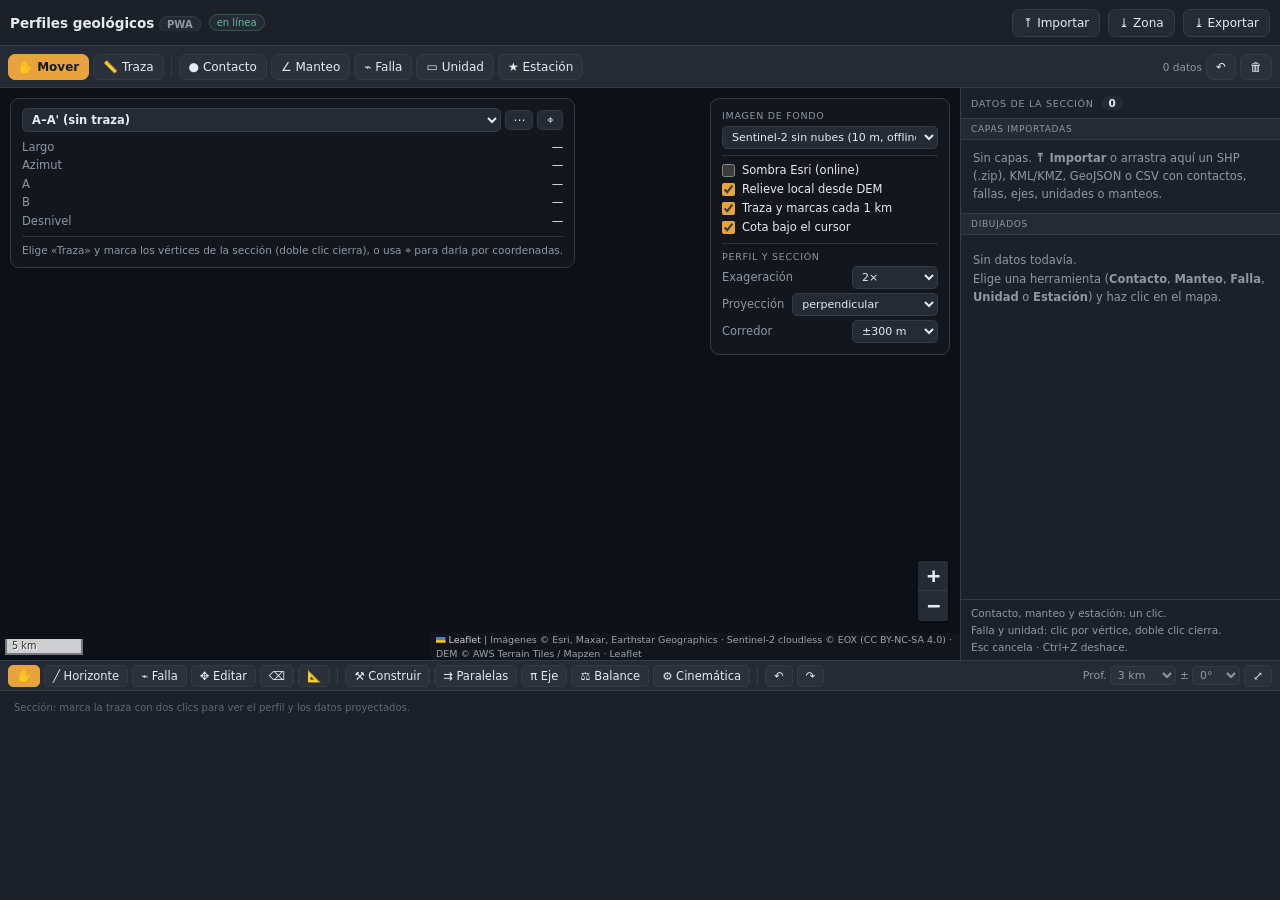
==== index.html @ 3cd7ee69 "Publica Perfiles geológicos PWA v1.5.0 (fuente 22d441e) Contenido de pwa/ del repositorio fuente, si" ====
<!DOCTYPE html>
<html lang="es">
<head>
<meta charset="UTF-8">
<meta name="viewport" content="width=device-width, initial-scale=1.0, viewport-fit=cover">
<title>Perfiles geológicos</title>
<meta name="description" content="Secciones geológicas sobre imagen satelital y DEM: digitaliza contactos, manteos, fallas y unidades, y obtén el perfil topográfico y la sección proyectada. Funciona sin conexión.">
<meta name="theme-color" content="#14181e">
<meta name="color-scheme" content="dark">
<link rel="manifest" href="manifest.webmanifest">
<link rel="icon" href="icons/icon-192.png" sizes="192x192" type="image/png">
<link rel="apple-touch-icon" href="icons/apple-touch-icon.png">
<meta name="apple-mobile-web-app-capable" content="yes">
<meta name="apple-mobile-web-app-status-bar-style" content="black-translucent">
<meta name="apple-mobile-web-app-title" content="Perfiles">
<link rel="stylesheet" href="js/vendor/leaflet/leaflet.css">
<link rel="stylesheet" href="css/app.css">
</head>
<body>
<div id="app">
  <header>
    <button id="btnMenu" class="ghost only-narrow" title="Datos de la sección" aria-label="Datos de la sección">☰</button>
    <h1>Perfiles geológicos <span class="pill">PWA</span></h1>
    <span id="net" class="pill net">—</span>
    <div class="sp"></div>
    <button id="btnInstall" class="ok" hidden>⤓ Instalar</button>
    <button id="btnImport" title="Importar SHP, KML/KMZ, GeoJSON, CSV o un DEM GeoTIFF (también puedes arrastrarlos)">⤒ Importar</button>
    <button id="btnZona" title="Descargar la zona visible para usarla sin conexión">⤓ Zona</button>
    <button id="btnExport" title="Exportar datos y figuras">⤓ Exportar</button>
  </header>

  <nav id="tools" aria-label="Herramientas">
    <button class="tool on" data-tool="move" title="Mover y arrastrar el mapa">✋<span> Mover</span></button>
    <button class="tool" data-tool="trace" title="Traza de sección: clic por vértice, doble clic cierra">📏<span> Traza</span></button>
    <span class="sep"></span>
    <button class="tool" data-tool="contact" title="Contacto entre unidades">●<span> Contacto</span></button>
    <button class="tool" data-tool="dip" title="Estación de manteo">∠<span> Manteo</span></button>
    <button class="tool" data-tool="fault" title="Falla: clic por vértice, doble clic cierra">⌁<span> Falla</span></button>
    <button class="tool" data-tool="unit" title="Unidad: clic por vértice, doble clic cierra">▭<span> Unidad</span></button>
    <button class="tool" data-tool="station" title="Estación o punto de observación">★<span> Estación</span></button>
    <div class="sp"></div>
    <span class="count" id="cnt">0 datos</span>
    <button id="btnUndo" title="Deshacer (Ctrl+Z)">↶</button>
    <button id="btnDelAll" title="Borrar todos los datos">🗑</button>
  </nav>

  <main>
    <div id="map">
      <div id="info" class="card">
        <div class="secrow">
          <select id="selSec" title="Sección activa"></select>
          <button id="btnSecMenu" title="Nueva, renombrar o borrar secciones">⋯</button>
          <button id="btnTraceXY" title="Traza por coordenadas, azimut y largo">⌖</button>
        </div>
        <div class="row"><span class="k">Largo</span><span class="v" id="iLen">—</span></div>
        <div class="row"><span class="k">Azimut</span><span class="v" id="iAz">—</span></div>
        <div class="row"><span class="k">A</span><span class="v" id="iA">—</span></div>
        <div class="row"><span class="k">B</span><span class="v" id="iB">—</span></div>
        <div class="row"><span class="k">Desnivel</span><span class="v" id="iRel">—</span></div>
        <div class="hint" id="iHint">Elige «Traza» y marca los vértices de la sección (doble clic cierra), o usa ⌖ para darla por coordenadas.</div>
      </div>

      <div id="kinPanel" class="card" hidden></div>

      <div id="layers" class="card">
        <div class="ttl">Imagen de fondo</div>
        <select id="selBase">
          <option value="esri">Satélite Esri (0,5–2 m, online)</option>
          <option value="s2">Sentinel-2 sin nubes (10 m, offline)</option>
          <option value="relieve">Relieve Esri (online)</option>
          <option value="none">Sin imagen (solo traza)</option>
        </select>
        <div class="sep"></div>
        <label><input type="checkbox" id="cHillEsri"> Sombra Esri (online)</label>
        <label><input type="checkbox" id="cHillLocal" checked> Relieve local desde DEM</label>
        <label><input type="checkbox" id="cTrace" checked> Traza y marcas cada 1 km</label>
        <label><input type="checkbox" id="cCursor" checked> Cota bajo el cursor</label>
        <div id="demInfo" class="deminfo" hidden></div>
        <div class="sep"></div>
        <div class="ttl">Perfil y sección</div>
        <label class="rowsel"><span>Exageración</span>
          <select id="selVE">
            <option value="0">máx</option>
            <option value="1">1×</option>
            <option value="2" selected>2×</option>
            <option value="3">3×</option>
          </select>
        </label>
        <label class="rowsel"><span>Proyección</span>
          <select id="selProj">
            <option value="perp">perpendicular</option>
            <option value="strike">por rumbo</option>
            <option value="plunge">por eje (down-plunge)</option>
          </select>
        </label>
        <div class="rowsel" id="plungeRow" hidden><span>Eje</span>
          <span><input id="inTrend" type="number" min="0" max="360" step="1" title="trend del eje (°)">°/<input id="inPlunge" type="number" min="0" max="90" step="1" title="plunge del eje (°)">°</span>
        </div>
        <label class="rowsel"><span>Corredor</span>
          <select id="selCorr">
            <option value="150">±150 m</option>
            <option value="300" selected>±300 m</option>
            <option value="600">±600 m</option>
            <option value="1200">±1,2 km</option>
          </select>
        </label>
      </div>
    </div>

    <aside id="panel">
      <div class="hd">
        <span>Datos de la sección</span>
        <b id="cnt2">0</b>
        <button id="btnClosePanel" class="ghost only-narrow" aria-label="Cerrar">✕</button>
      </div>
      <div class="hd sub"><span>Capas importadas</span></div>
      <div id="lyrs"></div>
      <div class="hd sub"><span>Dibujados</span></div>
      <div id="rows"></div>
      <div class="ft">
        <span>Contacto, manteo y estación: un clic.</span>
        <span>Falla y unidad: clic por vértice, doble clic cierra.</span>
        <span>Esc cancela · Ctrl+Z deshace.</span>
      </div>
    </aside>
  </main>

  <section id="foot">
    <div id="secBar" aria-label="Herramientas de la sección">
      <button data-st="view" class="on" title="Ver y seleccionar líneas">✋</button>
      <button data-st="horizon" title="Dibujar un horizonte">╱ Horizonte</button>
      <button data-st="fault" title="Dibujar una falla">⌁ Falla</button>
      <button data-st="edit" title="Mover, agregar (clic en tramo) o quitar (clic derecho) vértices">✥ Editar</button>
      <button data-st="erase" title="Borrar una línea">⌫</button>
      <button data-st="measure" title="Medir distancias, ángulos y largos reales">📐</button>
      <span class="sep"></span>
      <button data-act="construct" title="Construir horizontes desde contactos y manteos (kink, Busk, Hermite, tangentes)">⚒ Construir</button>
      <button data-act="parallel" title="Capas paralelas o similares desde la línea seleccionada">⇉ Paralelas</button>
      <button data-act="pi" title="Eje de pliegue π de los manteos">π Eje</button>
      <button data-act="balance" title="Largo de línea y área-profundidad">⚖ Balance</button>
      <button data-act="kin" title="Modelado cinemático: trishear, flujo paralelo a la falla, cizalla inclinada; restaurar e invertir">⚙ Cinemática</button>
      <span class="sep"></span>
      <button data-act="undo" title="Deshacer en la sección">↶</button>
      <button data-act="redo" title="Rehacer en la sección">↷</button>
      <div class="sp"></div>
      <label title="Profundidad bajo el relieve">Prof.
        <select id="selDepth"><option value="0">relieve</option><option value="1000">1 km</option><option value="2000">2 km</option><option value="3000" selected>3 km</option><option value="5000">5 km</option><option value="10000">10 km</option></select></label>
      <label title="Error de los manteos: abanico de incertidumbre">±
        <select id="selDipErr"><option value="0">0°</option><option value="5">5°</option><option value="10">10°</option></select></label>
      <button data-act="big" title="Agrandar la sección">⤢</button>
    </div>
    <canvas id="pf"></canvas>
    <div id="pfTip" class="pftip" hidden></div>
  </section>
</div>

<div id="modal" class="modal" hidden>
  <div class="box" role="dialog" aria-modal="true" aria-labelledby="mTitle">
    <h2 id="mTitle">—</h2>
    <div id="mBody"></div>
    <div class="acts" id="mActs"></div>
  </div>
</div>

<div id="toast" class="toast" hidden></div>

<script src="js/vendor/leaflet/leaflet.js"></script>
<script src="js/vendor/jszip/jszip.min.js"></script>
<script src="js/vendor/shpjs/shp.min.js"></script>
<script src="js/vendor/togeojson/togeojson.umd.js"></script>
<script src="js/vendor/proj4/proj4.js"></script>
<script src="js/vendor/geotiff/geotiff.js"></script>
<script src="js/util.js"></script>
<script src="js/db.js"></script>
<script src="js/geo.js"></script>
<script src="js/dem.js"></script>
<script src="js/state.js"></script>
<script src="js/map.js"></script>
<script src="js/projection.js"></script>
<script src="js/construct.js"></script>
<script src="js/kinematics.js"></script>
<script src="js/sectionedit.js"></script>
<script src="js/profile.js"></script>
<script src="js/import.js"></script>
<script src="js/export.js"></script>
<script src="js/kinpanel.js"></script>
<script src="js/zone.js"></script>
<script src="js/app.js"></script>
</body>
</html>
---- js/vendor/leaflet/leaflet.css ----
/* required styles */

.leaflet-pane,
.leaflet-tile,
.leaflet-marker-icon,
.leaflet-marker-shadow,
.leaflet-tile-container,
.leaflet-pane > svg,
.leaflet-pane > canvas,
.leaflet-zoom-box,
.leaflet-image-layer,
.leaflet-layer {
	position: absolute;
	left: 0;
	top: 0;
	}
.leaflet-container {
	overflow: hidden;
	}
.leaflet-tile,
.leaflet-marker-icon,
.leaflet-marker-shadow {
	-webkit-user-select: none;
	   -moz-user-select: none;
	        user-select: none;
	  -webkit-user-drag: none;
	}
/* Prevents IE11 from highlighting tiles in blue */
.leaflet-tile::selection {
	background: transparent;
}
/* Safari renders non-retina tile on retina better with this, but Chrome is worse */
.leaflet-safari .leaflet-tile {
	image-rendering: -webkit-optimize-contrast;
	}
/* hack that prevents hw layers "stretching" when loading new tiles */
.leaflet-safari .leaflet-tile-container {
	width: 1600px;
	height: 1600px;
	-webkit-transform-origin: 0 0;
	}
.leaflet-marker-icon,
.leaflet-marker-shadow {
	display: block;
	}
/* .leaflet-container svg: reset svg max-width decleration shipped in Joomla! (joomla.org) 3.x */
/* .leaflet-container img: map is broken in FF if you have max-width: 100% on tiles */
.leaflet-container .leaflet-overlay-pane svg {
	max-width: none !important;
	max-height: none !important;
	}
.leaflet-container .leaflet-marker-pane img,
.leaflet-container .leaflet-shadow-pane img,
.leaflet-container .leaflet-tile-pane img,
.leaflet-container img.leaflet-image-layer,
.leaflet-container .leaflet-tile {
	max-width: none !important;
	max-height: none !important;
	width: auto;
	padding: 0;
	}

.leaflet-container img.leaflet-tile {
	/* See: https://bugs.chromium.org/p/chromium/issues/detail?id=600120 */
	mix-blend-mode: plus-lighter;
}

.leaflet-container.leaflet-touch-zoom {
	-ms-touch-action: pan-x pan-y;
	touch-action: pan-x pan-y;
	}
.leaflet-container.leaflet-touch-drag {
	-ms-touch-action: pinch-zoom;
	/* Fallback for FF which doesn't support pinch-zoom */
	touch-action: none;
	touch-action: pinch-zoom;
}
.leaflet-container.leaflet-touch-drag.leaflet-touch-zoom {
	-ms-touch-action: none;
	touch-action: none;
}
.leaflet-container {
	-webkit-tap-highlight-color: transparent;
}
.leaflet-container a {
	-webkit-tap-highlight-color: rgba(51, 181, 229, 0.4);
}
.leaflet-tile {
	filter: inherit;
	visibility: hidden;
	}
.leaflet-tile-loaded {
	visibility: inherit;
	}
.leaflet-zoom-box {
	width: 0;
	height: 0;
	-moz-box-sizing: border-box;
	     box-sizing: border-box;
	z-index: 800;
	}
/* workaround for https://bugzilla.mozilla.org/show_bug.cgi?id=888319 */
.leaflet-overlay-pane svg {
	-moz-user-select: none;
	}

.leaflet-pane         { z-index: 400; }

.leaflet-tile-pane    { z-index: 200; }
.leaflet-overlay-pane { z-index: 400; }
.leaflet-shadow-pane  { z-index: 500; }
.leaflet-marker-pane  { z-index: 600; }
.leaflet-tooltip-pane   { z-index: 650; }
.leaflet-popup-pane   { z-index: 700; }

.leaflet-map-pane canvas { z-index: 100; }
.leaflet-map-pane svg    { z-index: 200; }

.leaflet-vml-shape {
	width: 1px;
	height: 1px;
	}
.lvml {
	behavior: url(#default#VML);
	display: inline-block;
	position: absolute;
	}


/* control positioning */

.leaflet-control {
	position: relative;
	z-index: 800;
	pointer-events: visiblePainted; /* IE 9-10 doesn't have auto */
	pointer-events: auto;
	}
.leaflet-top,
.leaflet-bottom {
	position: absolute;
	z-index: 1000;
	pointer-events: none;
	}
.leaflet-top {
	top: 0;
	}
.leaflet-right {
	right: 0;
	}
.leaflet-bottom {
	bottom: 0;
	}
.leaflet-left {
	left: 0;
	}
.leaflet-control {
	float: left;
	clear: both;
	}
.leaflet-right .leaflet-control {
	float: right;
	}
.leaflet-top .leaflet-control {
	margin-top: 10px;
	}
.leaflet-bottom .leaflet-control {
	margin-bottom: 10px;
	}
.leaflet-left .leaflet-control {
	margin-left: 10px;
	}
.leaflet-right .leaflet-control {
	margin-right: 10px;
	}


/* zoom and fade animations */

.leaflet-fade-anim .leaflet-popup {
	opacity: 0;
	-webkit-transition: opacity 0.2s linear;
	   -moz-transition: opacity 0.2s linear;
	        transition: opacity 0.2s linear;
	}
.leaflet-fade-anim .leaflet-map-pane .leaflet-popup {
	opacity: 1;
	}
.leaflet-zoom-animated {
	-webkit-transform-origin: 0 0;
	    -ms-transform-origin: 0 0;
	        transform-origin: 0 0;
	}
svg.leaflet-zoom-animated {
	will-change: transform;
}

.leaflet-zoom-anim .leaflet-zoom-animated {
	-webkit-transition: -webkit-transform 0.25s cubic-bezier(0,0,0.25,1);
	   -moz-transition:    -moz-transform 0.25s cubic-bezier(0,0,0.25,1);
	        transition:         transform 0.25s cubic-bezier(0,0,0.25,1);
	}
.leaflet-zoom-anim .leaflet-tile,
.leaflet-pan-anim .leaflet-tile {
	-webkit-transition: none;
	   -moz-transition: none;
	        transition: none;
	}

.leaflet-zoom-anim .leaflet-zoom-hide {
	visibility: hidden;
	}


/* cursors */

.leaflet-interactive {
	cursor: pointer;
	}
.leaflet-grab {
	cursor: -webkit-grab;
	cursor:    -moz-grab;
	cursor:         grab;
	}
.leaflet-crosshair,
.leaflet-crosshair .leaflet-interactive {
	cursor: crosshair;
	}
.leaflet-popup-pane,
.leaflet-control {
	cursor: auto;
	}
.leaflet-dragging .leaflet-grab,
.leaflet-dragging .leaflet-grab .leaflet-interactive,
.leaflet-dragging .leaflet-marker-draggable {
	cursor: move;
	cursor: -webkit-grabbing;
	cursor:    -moz-grabbing;
	cursor:         grabbing;
	}

/* marker & overlays interactivity */
.leaflet-marker-icon,
.leaflet-marker-shadow,
.leaflet-image-layer,
.leaflet-pane > svg path,
.leaflet-tile-container {
	pointer-events: none;
	}

.leaflet-marker-icon.leaflet-interactive,
.leaflet-image-layer.leaflet-interactive,
.leaflet-pane > svg path.leaflet-interactive,
svg.leaflet-image-layer.leaflet-interactive path {
	pointer-events: visiblePainted; /* IE 9-10 doesn't have auto */
	pointer-events: auto;
	}

/* visual tweaks */

.leaflet-container {
	background: #ddd;
	outline-offset: 1px;
	}
.leaflet-container a {
	color: #0078A8;
	}
.leaflet-zoom-box {
	border: 2px dotted #38f;
	background: rgba(255,255,255,0.5);
	}


/* general typography */
.leaflet-container {
	font-family: "Helvetica Neue", Arial, Helvetica, sans-serif;
	font-size: 12px;
	font-size: 0.75rem;
	line-height: 1.5;
	}


/* general toolbar styles */

.leaflet-bar {
	box-shadow: 0 1px 5px rgba(0,0,0,0.65);
	border-radius: 4px;
	}
.leaflet-bar a {
	background-color: #fff;
	border-bottom: 1px solid #ccc;
	width: 26px;
	height: 26px;
	line-height: 26px;
	display: block;
	text-align: center;
	text-decoration: none;
	color: black;
	}
.leaflet-bar a,
.leaflet-control-layers-toggle {
	background-position: 50% 50%;
	background-repeat: no-repeat;
	display: block;
	}
.leaflet-bar a:hover,
.leaflet-bar a:focus {
	background-color: #f4f4f4;
	}
.leaflet-bar a:first-child {
	border-top-left-radius: 4px;
	border-top-right-radius: 4px;
	}
.leaflet-bar a:last-child {
	border-bottom-left-radius: 4px;
	border-bottom-right-radius: 4px;
	border-bottom: none;
	}
.leaflet-bar a.leaflet-disabled {
	cursor: default;
	background-color: #f4f4f4;
	color: #bbb;
	}

.leaflet-touch .leaflet-bar a {
	width: 30px;
	height: 30px;
	line-height: 30px;
	}
.leaflet-touch .leaflet-bar a:first-child {
	border-top-left-radius: 2px;
	border-top-right-radius: 2px;
	}
.leaflet-touch .leaflet-bar a:last-child {
	border-bottom-left-radius: 2px;
	border-bottom-right-radius: 2px;
	}

/* zoom control */

.leaflet-control-zoom-in,
.leaflet-control-zoom-out {
	font: bold 18px 'Lucida Console', Monaco, monospace;
	text-indent: 1px;
	}

.leaflet-touch .leaflet-control-zoom-in, .leaflet-touch .leaflet-control-zoom-out  {
	font-size: 22px;
	}


/* layers control */

.leaflet-control-layers {
	box-shadow: 0 1px 5px rgba(0,0,0,0.4);
	background: #fff;
	border-radius: 5px;
	}
.leaflet-control-layers-toggle {
	background-image: url(images/layers.png);
	width: 36px;
	height: 36px;
	}
.leaflet-retina .leaflet-control-layers-toggle {
	background-image: url(images/layers-2x.png);
	background-size: 26px 26px;
	}
.leaflet-touch .leaflet-control-layers-toggle {
	width: 44px;
	height: 44px;
	}
.leaflet-control-layers .leaflet-control-layers-list,
.leaflet-control-layers-expanded .leaflet-control-layers-toggle {
	display: none;
	}
.leaflet-control-layers-expanded .leaflet-control-layers-list {
	display: block;
	position: relative;
	}
.leaflet-control-layers-expanded {
	padding: 6px 10px 6px 6px;
	color: #333;
	background: #fff;
	}
.leaflet-control-layers-scrollbar {
	overflow-y: scroll;
	overflow-x: hidden;
	padding-right: 5px;
	}
.leaflet-control-layers-selector {
	margin-top: 2px;
	position: relative;
	top: 1px;
	}
.leaflet-control-layers label {
	display: block;
	font-size: 13px;
	font-size: 1.08333em;
	}
.leaflet-control-layers-separator {
	height: 0;
	border-top: 1px solid #ddd;
	margin: 5px -10px 5px -6px;
	}

/* Default icon URLs */
.leaflet-default-icon-path { /* used only in path-guessing heuristic, see L.Icon.Default */
	background-image: url(images/marker-icon.png);
	}


/* attribution and scale controls */

.leaflet-container .leaflet-control-attribution {
	background: #fff;
	background: rgba(255, 255, 255, 0.8);
	margin: 0;
	}
.leaflet-control-attribution,
.leaflet-control-scale-line {
	padding: 0 5px;
	color: #333;
	line-height: 1.4;
	}
.leaflet-control-attribution a {
	text-decoration: none;
	}
.leaflet-control-attribution a:hover,
.leaflet-control-attribution a:focus {
	text-decoration: underline;
	}
.leaflet-attribution-flag {
	display: inline !important;
	vertical-align: baseline !important;
	width: 1em;
	height: 0.6669em;
	}
.leaflet-left .leaflet-control-scale {
	margin-left: 5px;
	}
.leaflet-bottom .leaflet-control-scale {
	margin-bottom: 5px;
	}
.leaflet-control-scale-line {
	border: 2px solid #777;
	border-top: none;
	line-height: 1.1;
	padding: 2px 5px 1px;
	white-space: nowrap;
	-moz-box-sizing: border-box;
	     box-sizing: border-box;
	background: rgba(255, 255, 255, 0.8);
	text-shadow: 1px 1px #fff;
	}
.leaflet-control-scale-line:not(:first-child) {
	border-top: 2px solid #777;
	border-bottom: none;
	margin-top: -2px;
	}
.leaflet-control-scale-line:not(:first-child):not(:last-child) {
	border-bottom: 2px solid #777;
	}

.leaflet-touch .leaflet-control-attribution,
.leaflet-touch .leaflet-control-layers,
.leaflet-touch .leaflet-bar {
	box-shadow: none;
	}
.leaflet-touch .leaflet-control-layers,
.leaflet-touch .leaflet-bar {
	border: 2px solid rgba(0,0,0,0.2);
	background-clip: padding-box;
	}


/* popup */

.leaflet-popup {
	position: absolute;
	text-align: center;
	margin-bottom: 20px;
	}
.leaflet-popup-content-wrapper {
	padding: 1px;
	text-align: left;
	border-radius: 12px;
	}
.leaflet-popup-content {
	margin: 13px 24px 13px 20px;
	line-height: 1.3;
	font-size: 13px;
	font-size: 1.08333em;
	min-height: 1px;
	}
.leaflet-popup-content p {
	margin: 17px 0;
	margin: 1.3em 0;
	}
.leaflet-popup-tip-container {
	width: 40px;
	height: 20px;
	position: absolute;
	left: 50%;
	margin-top: -1px;
	margin-left: -20px;
	overflow: hidden;
	pointer-events: none;
	}
.leaflet-popup-tip {
	width: 17px;
	height: 17px;
	padding: 1px;

	margin: -10px auto 0;
	pointer-events: auto;

	-webkit-transform: rotate(45deg);
	   -moz-transform: rotate(45deg);
	    -ms-transform: rotate(45deg);
	        transform: rotate(45deg);
	}
.leaflet-popup-content-wrapper,
.leaflet-popup-tip {
	background: white;
	color: #333;
	box-shadow: 0 3px 14px rgba(0,0,0,0.4);
	}
.leaflet-container a.leaflet-popup-close-button {
	position: absolute;
	top: 0;
	right: 0;
	border: none;
	text-align: center;
	width: 24px;
	height: 24px;
	font: 16px/24px Tahoma, Verdana, sans-serif;
	color: #757575;
	text-decoration: none;
	background: transparent;
	}
.leaflet-container a.leaflet-popup-close-button:hover,
.leaflet-container a.leaflet-popup-close-button:focus {
	color: #585858;
	}
.leaflet-popup-scrolled {
	overflow: auto;
	}

.leaflet-oldie .leaflet-popup-content-wrapper {
	-ms-zoom: 1;
	}
.leaflet-oldie .leaflet-popup-tip {
	width: 24px;
	margin: 0 auto;

	-ms-filter: "progid:DXImageTransform.Microsoft.Matrix(M11=0.70710678, M12=0.70710678, M21=-0.70710678, M22=0.70710678)";
	filter: progid:DXImageTransform.Microsoft.Matrix(M11=0.70710678, M12=0.70710678, M21=-0.70710678, M22=0.70710678);
	}

.leaflet-oldie .leaflet-control-zoom,
.leaflet-oldie .leaflet-control-layers,
.leaflet-oldie .leaflet-popup-content-wrapper,
.leaflet-oldie .leaflet-popup-tip {
	border: 1px solid #999;
	}


/* div icon */

.leaflet-div-icon {
	background: #fff;
	border: 1px solid #666;
	}


/* Tooltip */
/* Base styles for the element that has a tooltip */
.leaflet-tooltip {
	position: absolute;
	padding: 6px;
	background-color: #fff;
	border: 1px solid #fff;
	border-radius: 3px;
	color: #222;
	white-space: nowrap;
	-webkit-user-select: none;
	-moz-user-select: none;
	-ms-user-select: none;
	user-select: none;
	pointer-events: none;
	box-shadow: 0 1px 3px rgba(0,0,0,0.4);
	}
.leaflet-tooltip.leaflet-interactive {
	cursor: pointer;
	pointer-events: auto;
	}
.leaflet-tooltip-top:before,
.leaflet-tooltip-bottom:before,
.leaflet-tooltip-left:before,
.leaflet-tooltip-right:before {
	position: absolute;
	pointer-events: none;
	border: 6px solid transparent;
	background: transparent;
	content: "";
	}

/* Directions */

.leaflet-tooltip-bottom {
	margin-top: 6px;
}
.leaflet-tooltip-top {
	margin-top: -6px;
}
.leaflet-tooltip-bottom:before,
.leaflet-tooltip-top:before {
	left: 50%;
	margin-left: -6px;
	}
.leaflet-tooltip-top:before {
	bottom: 0;
	margin-bottom: -12px;
	border-top-color: #fff;
	}
.leaflet-tooltip-bottom:before {
	top: 0;
	margin-top: -12px;
	margin-left: -6px;
	border-bottom-color: #fff;
	}
.leaflet-tooltip-left {
	margin-left: -6px;
}
.leaflet-tooltip-right {
	margin-left: 6px;
}
.leaflet-tooltip-left:before,
.leaflet-tooltip-right:before {
	top: 50%;
	margin-top: -6px;
	}
.leaflet-tooltip-left:before {
	right: 0;
	margin-right: -12px;
	border-left-color: #fff;
	}
.leaflet-tooltip-right:before {
	left: 0;
	margin-left: -12px;
	border-right-color: #fff;
	}

/* Printing */

@media print {
	/* Prevent printers from removing background-images of controls. */
	.leaflet-control {
		-webkit-print-color-adjust: exact;
		print-color-adjust: exact;
		}
	}
---- css/app.css ----
:root{
  --bg:#14181e; --panel:#1c2129; --panel2:#252b35; --panel3:#2b313b;
  --line:#333b47; --ink:#e6ebf1; --muted:#8d98a5; --accent:#e8a33d;
  --ok:#5fbf93; --bad:#e06c6c;
  --foot:240px; --side:320px; --head:46px; --tools:42px;
}
*{box-sizing:border-box}
html,body{margin:0;height:100%;font-family:"Segoe UI",system-ui,sans-serif;
  background:var(--bg);color:var(--ink);font-size:13px;overflow:hidden;
  -webkit-text-size-adjust:100%}
button,select,input{font-family:inherit;color:inherit}

#app{display:grid;height:100vh;height:100dvh;
  grid-template-rows:var(--head) var(--tools) minmax(0,1fr) var(--foot);
  grid-template-columns:minmax(0,1fr) var(--side);
  grid-template-areas:"head head" "tools tools" "main main" "foot foot"}

/* ---------- header ---------- */
header{grid-area:head;display:flex;align-items:center;gap:8px;padding:0 10px;
  background:var(--panel);border-bottom:1px solid var(--line);min-width:0;
  padding-top:env(safe-area-inset-top)}
header h1{font-size:13.5px;margin:0;font-weight:600;white-space:nowrap;
  overflow:hidden;text-overflow:ellipsis}
header .sp{flex:1 1 auto;min-width:6px}
.pill{font-size:10px;background:var(--panel2);border:1px solid var(--line);
  border-radius:10px;padding:2px 7px;color:var(--muted);white-space:nowrap;flex:0 0 auto}
.pill.net.on{color:var(--ok);border-color:#2e5b49}
.pill.net.off{color:var(--bad);border-color:#5b3030}
header button{flex:0 0 auto;white-space:nowrap;background:var(--panel2);color:var(--ink);
  border:1px solid var(--line);border-radius:7px;padding:6px 10px;cursor:pointer;font-size:12px}
header button:hover{border-color:var(--accent)}
header button.ok{border-color:#2e5b49;color:var(--ok)}
header button.ghost{background:none;border:none;font-size:16px;padding:4px 8px}

/* ---------- barra de herramientas ---------- */
#tools{grid-area:tools;display:flex;align-items:center;gap:4px;padding:0 8px;
  background:var(--panel2);border-bottom:1px solid var(--line);
  overflow-x:auto;overflow-y:hidden;min-width:0;scrollbar-width:none}
#tools::-webkit-scrollbar{display:none}
#tools .sep{width:1px;height:20px;background:var(--line);margin:0 3px;flex:0 0 auto}
#tools .sp{flex:1 1 auto;min-width:4px}
#tools button{flex:0 0 auto;white-space:nowrap;background:var(--panel3);color:var(--ink);
  border:1px solid var(--line);border-radius:7px;padding:5px 9px;cursor:pointer;font-size:12px}
#tools button:hover{border-color:var(--accent)}
#tools button.on{background:var(--accent);color:#161a20;border-color:var(--accent);font-weight:700}
#tools .count{font-size:10.5px;color:var(--muted);white-space:nowrap;flex:0 0 auto}

/* ---------- main ---------- */
main{grid-area:main;display:grid;grid-template-columns:minmax(0,1fr) var(--side);
  min-height:0}
#map{position:relative;min-height:0;background:#0d1117}
.leaflet-container{background:#0d1117;font-family:inherit}
.leaflet-control-attribution{background:rgba(20,24,30,.82)!important;color:#9aa5b1!important;
  font-size:9.5px!important;max-width:72%}
.leaflet-control-attribution a{color:#c8d2dc!important}
.leaflet-bar a{background:var(--panel2);color:var(--ink);border-bottom-color:var(--line)}
.leaflet-bar a:hover{background:var(--panel3)}

.card{position:absolute;z-index:800;background:rgba(20,24,30,.9);border:1px solid var(--line);
  border-radius:9px;padding:9px 11px;backdrop-filter:blur(6px)}
#info{top:10px;left:10px;min-width:214px;font-size:11.5px;line-height:1.6;pointer-events:none}
#info h3{margin:0 0 4px;font-size:9.5px;letter-spacing:.7px;text-transform:uppercase;
  color:var(--muted);font-weight:600}
#info .row{overflow:hidden}
#info .k{color:var(--muted)}
#info .v{float:right;font-variant-numeric:tabular-nums}
#info .hint{margin-top:6px;padding-top:6px;border-top:1px solid #2a313b;color:var(--muted);
  font-size:10.5px;line-height:1.45}

#layers{top:10px;right:10px;font-size:11.5px;line-height:1.65;max-width:240px}
#layers .ttl{font-size:9.5px;letter-spacing:.7px;text-transform:uppercase;color:var(--muted)}
#layers label{display:flex;align-items:center;gap:7px;cursor:pointer}
#layers input[type=checkbox]{accent-color:var(--accent);margin:0}
#layers .sep{margin:6px 0 5px;border-top:1px solid #2a313b}
#layers select{width:100%;margin-top:2px;background:var(--panel2);border:1px solid var(--line);
  border-radius:5px;padding:3px 5px;font-size:11px}
#layers .rowsel{display:flex;align-items:center;justify-content:space-between;gap:8px}
#layers .rowsel span{color:var(--muted);white-space:nowrap}
#layers .rowsel select{width:auto;min-width:86px;margin:2px 0}

/* ---------- panel de datos ---------- */
#panel{background:var(--panel);border-left:1px solid var(--line);display:flex;
  flex-direction:column;min-height:0;z-index:900}
#panel .hd{padding:8px 10px;border-bottom:1px solid var(--line);font-size:9.5px;
  text-transform:uppercase;letter-spacing:.7px;color:var(--muted);display:flex;
  align-items:center;gap:8px}
#panel .hd b{color:var(--ink);font-size:10.5px;font-weight:600;letter-spacing:0;
  background:var(--panel2);border-radius:9px;padding:1px 7px}
#panel .hd button{margin-left:auto}
#rows{overflow-y:auto;flex:1 1 auto;font-size:11.5px;overscroll-behavior:contain}
.drow{display:flex;gap:7px;align-items:flex-start;padding:6px 8px;border-bottom:1px solid #262d37}
.drow:hover{background:#20262f}
.drow.out{opacity:.55}
.badge{flex:0 0 auto;width:19px;height:19px;border-radius:4px;display:grid;place-items:center;
  font-size:10px;font-weight:700;color:#161a20;margin-top:1px}
.drow .txt{flex:1 1 auto;min-width:0;line-height:1.35}
.drow .txt b{font-weight:600}
.drow .txt em{display:block;color:var(--muted);font-size:10.5px;font-style:normal;
  white-space:nowrap;overflow:hidden;text-overflow:ellipsis}
.drow .del{flex:0 0 auto;background:none;border:none;color:#7b8695;cursor:pointer;
  font-size:15px;padding:0 3px;line-height:1.2}
.drow .del:hover{color:var(--bad)}
.drow input,.drow select{width:46px;background:var(--panel3);border:1px solid var(--line);
  border-radius:4px;padding:2px 3px;font-size:11px;text-align:right}
.drow input.wide{width:86px;text-align:left}
.drow select{width:auto;text-align:left}
.empty{padding:16px 12px;color:var(--muted);line-height:1.6}
#panel .ft{padding:7px 10px;border-top:1px solid var(--line);display:flex;gap:5px;
  flex-direction:column;font-size:10.5px;color:var(--muted)}

/* ---------- perfil ---------- */
#foot{grid-area:foot;position:relative;background:var(--panel);border-top:1px solid var(--line);
  padding-bottom:env(safe-area-inset-bottom)}
#pf{position:absolute;left:0;right:0;bottom:0;top:30px;width:100%;height:calc(100% - 30px);touch-action:none}
.pftip{position:absolute;z-index:5;pointer-events:none;background:rgba(20,24,30,.94);
  border:1px solid var(--line);border-radius:5px;padding:3px 7px;font-size:10.5px;
  white-space:nowrap;transform:translate(-50%,-135%)}

/* ---------- modal ---------- */
.modal{position:fixed;inset:0;z-index:2000;display:grid;place-items:center;
  background:rgba(8,10,14,.66);backdrop-filter:blur(2px);padding:16px}
.modal[hidden]{display:none}
.modal .box{background:var(--panel);border:1px solid var(--line);border-radius:12px;
  padding:16px 18px;max-width:440px;width:100%;max-height:86vh;overflow:auto;
  box-shadow:0 18px 50px rgba(0,0,0,.5)}
.modal h2{margin:0 0 10px;font-size:14px}
.modal p,.modal li{line-height:1.6;color:#cfd7df;font-size:12.5px}
.modal .acts{display:flex;gap:8px;justify-content:flex-end;margin-top:14px;flex-wrap:wrap}
.modal button{background:var(--panel2);border:1px solid var(--line);border-radius:7px;
  padding:7px 13px;cursor:pointer;font-size:12.5px}
.modal button.primary{background:var(--accent);color:#161a20;border-color:var(--accent);
  font-weight:700}
.modal button:disabled{opacity:.45;cursor:default}
.modal .grid2{display:grid;grid-template-columns:1fr 1fr;gap:8px}
.modal .field{display:flex;flex-direction:column;gap:4px;font-size:11.5px;color:var(--muted)}
.modal .field select,.modal .field input{background:var(--panel2);border:1px solid var(--line);
  border-radius:6px;padding:5px 6px;font-size:12px;color:var(--ink);width:100%}
.bar{height:8px;background:#11151b;border:1px solid var(--line);border-radius:5px;
  overflow:hidden;margin:10px 0 4px}
.bar > i{display:block;height:100%;width:0;background:var(--accent);transition:width .18s}
.mono{font-variant-numeric:tabular-nums;font-size:11.5px;color:var(--muted)}

/* ---------- toast ---------- */
.toast{position:fixed;left:50%;bottom:calc(var(--foot) + 16px);transform:translateX(-50%);
  z-index:2500;background:#0f1318;border:1px solid var(--line);border-left:3px solid var(--accent);
  border-radius:8px;padding:9px 14px;font-size:12px;max-width:min(92vw,520px);
  box-shadow:0 10px 30px rgba(0,0,0,.45)}
.toast[hidden]{display:none}
.toast.bad{border-left-color:var(--bad)}
.toast.ok{border-left-color:var(--ok)}

/* ---------- angosto ---------- */
.only-narrow{display:none}
@media (max-width:900px){
  #app{grid-template-columns:minmax(0,1fr);grid-template-areas:"head" "tools" "main" "foot"}
  main{grid-template-columns:minmax(0,1fr)}
  :root{--foot:170px}
  .only-narrow{display:inline-grid;place-items:center}
  #panel{position:fixed;top:calc(var(--head) + var(--tools));right:0;bottom:0;width:min(88vw,340px);
    transform:translateX(101%);transition:transform .22s ease;box-shadow:-10px 0 30px rgba(0,0,0,.4);
    border-left:1px solid var(--line)}
  #panel.open{transform:none}
  #layers{max-width:200px;font-size:11px;padding:7px 9px}
  #info{min-width:0;max-width:52vw;font-size:10.5px;line-height:1.5}
  #info .hint{display:none}
  #tools button span{display:none}
  #tools button{padding:6px 10px;font-size:14px}
  .toast{bottom:calc(var(--foot) + 70px)}
}
@media (max-width:520px){
  :root{--foot:152px}
  header h1{font-size:12px}
  header .pill:not(.net){display:none}
  #layers{max-width:168px}
  #info{max-width:46vw}
}

/* ---------- capas importadas ---------- */
#panel .hd.sub{padding:5px 10px;background:var(--panel2);font-size:9px}
#lyrs{max-height:38%;overflow-y:auto;font-size:11.5px;border-bottom:1px solid var(--line)}
.lyrow{display:flex;gap:6px;align-items:center;padding:5px 8px;border-bottom:1px solid #262d37}
.lyrow input{accent-color:var(--accent);margin:0;flex:0 0 auto}
.lyrow .txt{flex:1 1 auto;min-width:0;line-height:1.3}
.lyrow .txt b{display:block;font-weight:600;white-space:nowrap;overflow:hidden;text-overflow:ellipsis}
.lyrow .txt em{display:block;color:var(--muted);font-size:10.5px;font-style:normal}
.lyrow .del{flex:0 0 auto;background:none;border:none;color:#7b8695;cursor:pointer;font-size:14px;padding:0 3px;min-width:24px;min-height:24px}
.lyrow .del:hover{color:var(--accent)}
.lyempty{padding:10px 12px;color:var(--muted);line-height:1.55}
body.dropping::after{content:"Suelta los archivos para importarlos";position:fixed;inset:10px;z-index:3000;
  border:2px dashed var(--accent);border-radius:14px;background:rgba(20,24,30,.78);color:var(--accent);
  display:grid;place-items:center;font-size:18px;font-weight:600;pointer-events:none}
.modal.wide .box{max-width:720px}
.maptbl{width:100%;border-collapse:collapse;margin-top:8px;font-size:11.5px}
.maptbl th{text-align:left;color:var(--muted);font-weight:600;padding:3px 4px;border-bottom:1px solid var(--line)}
.maptbl td{padding:3px 4px;border-bottom:1px solid #262d37;max-width:300px;overflow:hidden;text-overflow:ellipsis;white-space:nowrap}
.maptbl select{background:var(--panel2);border:1px solid var(--line);border-radius:5px;padding:3px 4px;font-size:11.5px;width:100%}
.modal .warn{color:var(--accent);font-size:11.5px;margin:6px 0}
.modal .hint2{color:var(--muted);font-size:11.5px}
.tag{font-size:9.5px;background:var(--panel3);border-radius:6px;padding:0 5px;color:var(--muted)}

/* ---------- secciones y proyección ---------- */
.secrow{display:flex;gap:4px;align-items:center;margin-bottom:6px;pointer-events:auto}
.secrow select{flex:1 1 auto;min-width:0;background:var(--panel2);border:1px solid var(--line);
  border-radius:5px;padding:3px 5px;font-size:11.5px;font-weight:600}
.secrow button{background:var(--panel2);border:1px solid var(--line);border-radius:5px;
  padding:2px 7px;cursor:pointer;font-size:12px;min-width:26px}
.secrow button:hover{border-color:var(--accent)}
#plungeRow input{width:44px;background:var(--panel2);border:1px solid var(--line);border-radius:4px;
  padding:2px 3px;font-size:11px;text-align:right}
.deminfo{display:flex;align-items:center;gap:6px;margin-top:4px;color:var(--ok);font-size:11px}
.deminfo[hidden]{display:none}
.deminfo span{flex:1 1 auto;white-space:nowrap;overflow:hidden;text-overflow:ellipsis;max-width:190px}
.deminfo button{background:none;border:none;color:var(--muted);cursor:pointer}
#plungeRow[hidden]{display:none}

/* ---------- barra de la sección ---------- */
#secBar{position:absolute;left:0;right:0;top:0;height:30px;display:flex;align-items:center;gap:4px;
  padding:0 8px;background:var(--panel2);border-bottom:1px solid var(--line);overflow-x:auto;overflow-y:hidden;z-index:4}
#secBar button{flex:0 0 auto;background:var(--panel3);border:1px solid var(--line);border-radius:5px;
  padding:3px 8px;cursor:pointer;font-size:11.5px;white-space:nowrap}
#secBar button:hover{border-color:var(--accent)}
#secBar button.on{background:var(--accent);color:#161a20;border-color:var(--accent);font-weight:700}
#secBar .sep{width:1px;height:18px;background:var(--line);margin:0 3px;flex:0 0 auto}
#secBar .sp{flex:1 1 auto;min-width:6px}
#secBar label{flex:0 0 auto;font-size:11px;color:var(--muted);display:flex;align-items:center;gap:3px}
#secBar select{background:var(--panel3);border:1px solid var(--line);border-radius:4px;font-size:11px;padding:1px 3px}
body.bigsec{--foot:58vh}

/* ---------- exportación ---------- */
.modal.xl .box{max-width:1040px}
.xprev{background:#fff;border:1px solid var(--line);border-radius:6px;margin:8px 0;max-height:46vh;overflow:auto}
.xprev svg{display:block;width:100%;height:auto}
.xrow{display:flex;flex-wrap:wrap;gap:6px;align-items:center;margin:6px 0}
.xrow b{width:60px;font-size:12px;color:var(--muted)}
.xrow button{background:var(--panel2);border:1px solid var(--line);border-radius:6px;padding:5px 10px;cursor:pointer;font-size:12px}
.xrow button:hover{border-color:var(--accent)}

/* ---------- panel cinemático ---------- */
#kinPanel{top:10px;right:10px;z-index:850;width:290px;max-height:calc(100% - 20px);overflow:auto;font-size:11.5px;line-height:1.4}
#kinPanel[hidden]{display:none}
#kinPanel .kh{display:flex;justify-content:space-between;align-items:center;margin-bottom:6px}
#kinPanel .kh button{background:none;border:none;color:var(--muted);cursor:pointer;font-size:13px}
#kinPanel .kf{padding:5px 7px;border-radius:5px;margin-bottom:6px;font-size:11px}
#kinPanel .kf.ok{background:rgba(95,191,147,.12);color:var(--ok)}
#kinPanel .kf.warn{background:rgba(232,163,61,.12);color:var(--accent)}
#kinPanel .kr{display:flex;justify-content:space-between;align-items:center;gap:8px;margin:3px 0}
#kinPanel .kr span{color:var(--muted)}
#kinPanel .kr input,#kinPanel .kr select{width:110px;background:var(--panel2);border:1px solid var(--line);border-radius:4px;padding:2px 4px;font-size:11px}
#kinPanel .kr.chk{justify-content:flex-start;flex-wrap:wrap;gap:8px}
#kinPanel .kr.chk input{width:auto}
#kinPanel details{margin:6px 0;border-top:1px solid #2a313b;padding-top:4px}
#kinPanel summary{cursor:pointer;color:var(--muted)}
#kinPanel .kb{display:flex;gap:6px;margin:6px 0}
#kinPanel .kb button{flex:1;background:var(--panel2);border:1px solid var(--line);border-radius:5px;padding:5px 6px;cursor:pointer;font-size:11.5px}
#kinPanel .kb button.pri{background:var(--accent);color:#161a20;border-color:var(--accent);font-weight:700}
#kinPanel .kb button:disabled{opacity:.4;cursor:default}
#kinPanel input[type=range]{width:100%}
#kinPanel .kmsg{color:var(--muted);font-size:10.5px;min-height:14px}
#kinPanel .kmsg.bad{color:var(--bad)}
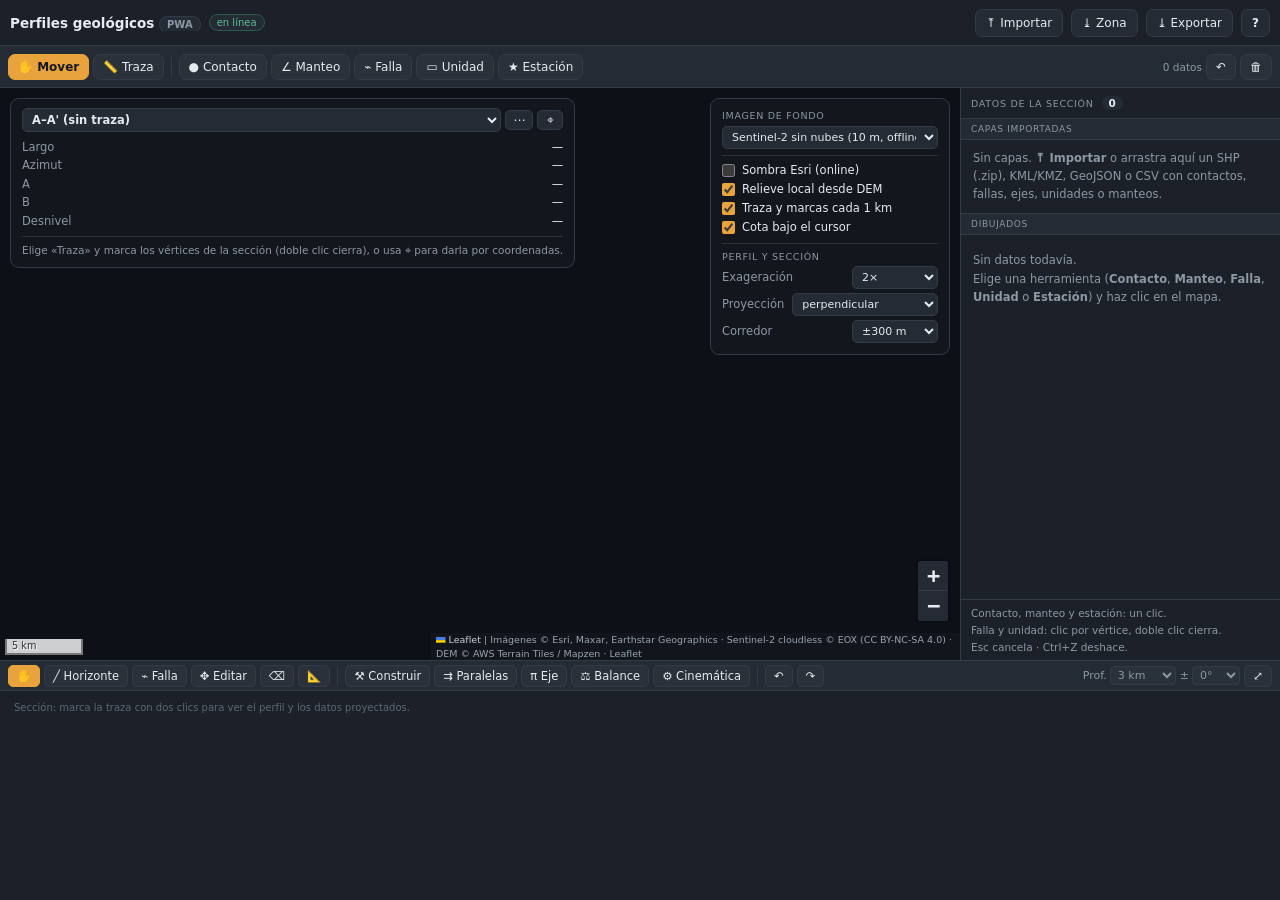
==== commit 6f4bc968: "Publica Perfiles geológicos PWA v1.5.2 (fuente 0e572d5)" ====
--- a/index.html
+++ b/index.html
@@ -27,6 +27,7 @@
     <button id="btnImport" title="Importar SHP, KML/KMZ, GeoJSON, CSV o un DEM GeoTIFF (también puedes arrastrarlos)">⤒ Importar</button>
     <button id="btnZona" title="Descargar la zona visible para usarla sin conexión">⤓ Zona</button>
     <button id="btnExport" title="Exportar datos y figuras">⤓ Exportar</button>
+    <a id="btnHelp" class="hbtn" href="tutorial.html" target="_blank" rel="noopener" title="Tutorial: cómo usar la app" aria-label="Tutorial">?</a>
   </header>
 
   <nav id="tools" aria-label="Herramientas">
--- a/css/app.css
+++ b/css/app.css
@@ -9,6 +9,9 @@
   background:var(--bg);color:var(--ink);font-size:13px;overflow:hidden;
   -webkit-text-size-adjust:100%}
 button,select,input{font-family:inherit;color:inherit}
+header a.hbtn{flex:0 0 auto;background:var(--panel2);color:var(--ink);border:1px solid var(--line);
+  border-radius:7px;padding:6px 10px;font-size:12px;font-weight:700;text-decoration:none;line-height:normal}
+header a.hbtn:hover{border-color:var(--accent);color:var(--accent)}
 
 #app{display:grid;height:100vh;height:100dvh;
   grid-template-rows:var(--head) var(--tools) minmax(0,1fr) var(--foot);
@@ -171,6 +174,8 @@
   :root{--foot:152px}
   header h1{font-size:12px}
   header .pill:not(.net){display:none}
+  header{gap:5px;padding:0 6px}
+  header button,header a.hbtn{padding:6px 7px}
   #layers{max-width:168px}
   #info{max-width:46vw}
 }
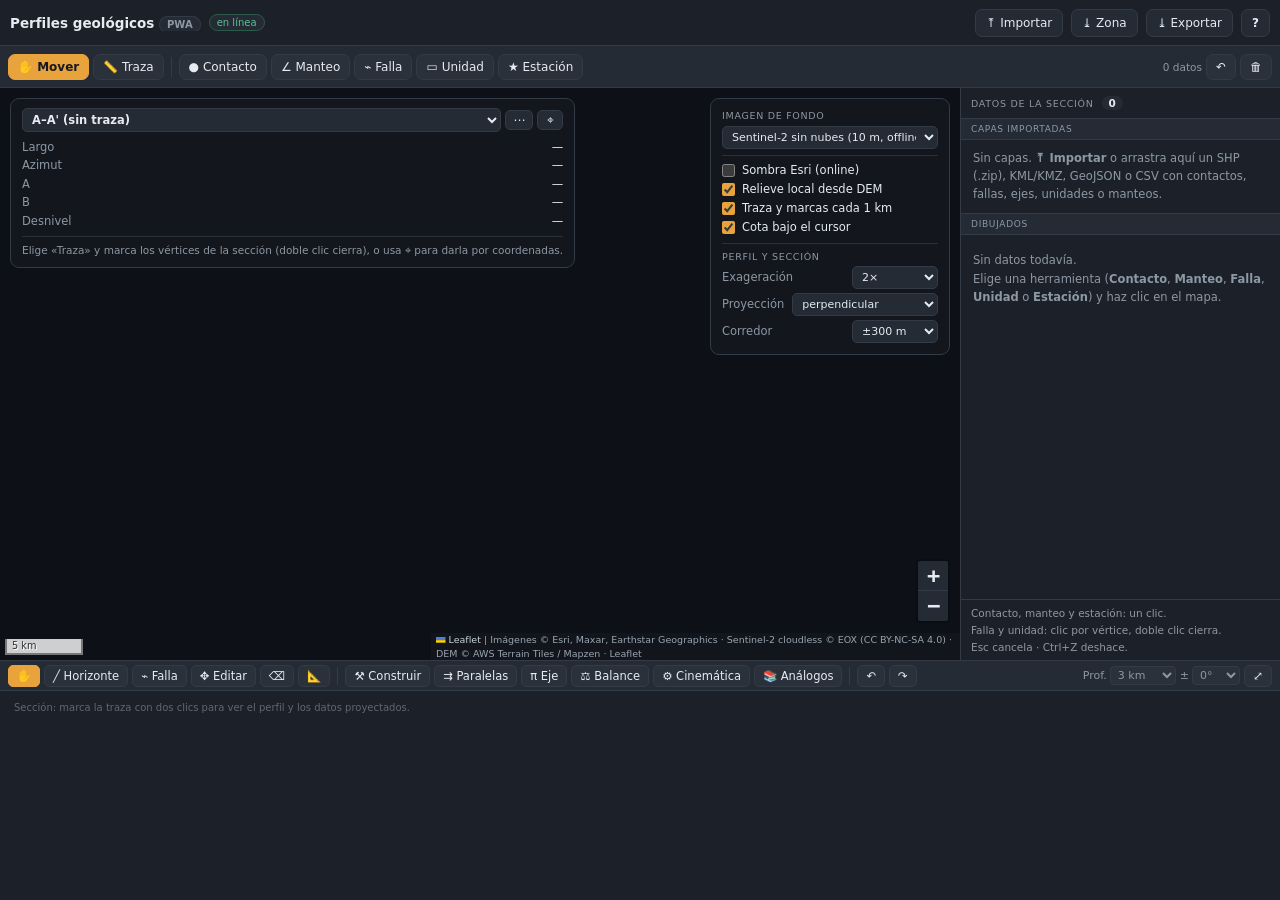
==== commit 4648c89b: "Publica Perfiles geológicos PWA v1.6.0 (fuente 370b5d0)" ====
--- a/index.html
+++ b/index.html
@@ -62,6 +62,7 @@
       </div>
 
       <div id="kinPanel" class="card" hidden></div>
+      <div id="anaPanel" class="card" hidden></div>
 
       <div id="layers" class="card">
         <div class="ttl">Imagen de fondo</div>
@@ -140,6 +141,7 @@
       <button data-act="pi" title="Eje de pliegue π de los manteos">π Eje</button>
       <button data-act="balance" title="Largo de línea y área-profundidad">⚖ Balance</button>
       <button data-act="kin" title="Modelado cinemático: trishear, flujo paralelo a la falla, cizalla inclinada; restaurar e invertir">⚙ Cinemática</button>
+      <button data-act="analogs" title="Secciones análogas publicadas: figura de fondo calibrada y parámetros de referencia">📚 Análogos</button>
       <span class="sep"></span>
       <button data-act="undo" title="Deshacer en la sección">↶</button>
       <button data-act="redo" title="Rehacer en la sección">↷</button>
@@ -185,6 +187,7 @@
 <script src="js/import.js"></script>
 <script src="js/export.js"></script>
 <script src="js/kinpanel.js"></script>
+<script src="js/analogs.js"></script>
 <script src="js/zone.js"></script>
 <script src="js/app.js"></script>
 </body>
--- a/css/app.css
+++ b/css/app.css
@@ -241,6 +241,30 @@
 .xrow button:hover{border-color:var(--accent)}
 
 /* ---------- panel cinemático ---------- */
+#anaPanel{top:10px;right:10px;z-index:851;width:300px;max-height:calc(100% - 20px);overflow:auto;font-size:11.5px;line-height:1.4}
+#anaPanel[hidden]{display:none}
+#anaPanel .kh{display:flex;justify-content:space-between;align-items:center;gap:6px;margin-bottom:6px}
+#anaPanel .kh button{background:none;border:none;color:var(--muted);cursor:pointer;font-size:13px}
+#anaPanel .kh b{flex:1}
+#anaPanel .kf{padding:5px 7px;border-radius:5px;margin-bottom:6px;font-size:11px;background:rgba(95,191,147,.12);color:var(--ok)}
+#anaPanel .kf button{background:none;border:1px solid var(--ok);color:var(--ok);border-radius:4px;cursor:pointer;font-size:10.5px}
+#anaPanel .kr{display:flex;justify-content:space-between;align-items:center;gap:6px;margin:4px 0}
+#anaPanel .kr span{color:var(--muted)}
+#anaPanel .kr input,#anaPanel .kr select{flex:1;min-width:0;background:var(--panel2);border:1px solid var(--line);border-radius:4px;padding:3px 5px;font-size:11px}
+#anaPanel .kb{display:flex;gap:6px;margin:6px 0}
+#anaPanel .kb button{flex:1;background:var(--panel2);border:1px solid var(--line);border-radius:5px;padding:5px 6px;cursor:pointer;font-size:11.5px}
+#anaPanel .kb button.pri{background:var(--accent);color:#161a20;border-color:var(--accent);font-weight:700}
+#anaPanel .kmsg{color:var(--muted);font-size:10.5px;margin:4px 0}
+#anaPanel .row{display:flex;justify-content:space-between;gap:8px;padding:2px 0;border-bottom:1px solid #222831}
+#anaPanel .row .k{color:var(--muted);flex:none}
+#anaPanel .row .v{text-align:right}
+#anaPanel .aev{color:var(--accent);cursor:help}
+#anaPanel .anoev{color:var(--muted);font-size:9.5px;border:1px solid var(--line);border-radius:3px;padding:0 3px;cursor:help}
+#anaPanel .alist{display:flex;flex-direction:column;gap:4px;margin:6px 0}
+#anaPanel .aitem{text-align:left;background:var(--panel2);border:1px solid var(--line);border-radius:5px;padding:5px 7px;cursor:pointer;font-size:11px;color:inherit}
+#anaPanel .aitem span{color:var(--muted)}
+#anaPanel .adist{float:right;color:var(--accent)!important}
+#anaPanel .athumb{width:100%;border-radius:4px;margin:4px 0;background:#fff}
 #kinPanel{top:10px;right:10px;z-index:850;width:290px;max-height:calc(100% - 20px);overflow:auto;font-size:11.5px;line-height:1.4}
 #kinPanel[hidden]{display:none}
 #kinPanel .kh{display:flex;justify-content:space-between;align-items:center;margin-bottom:6px}
